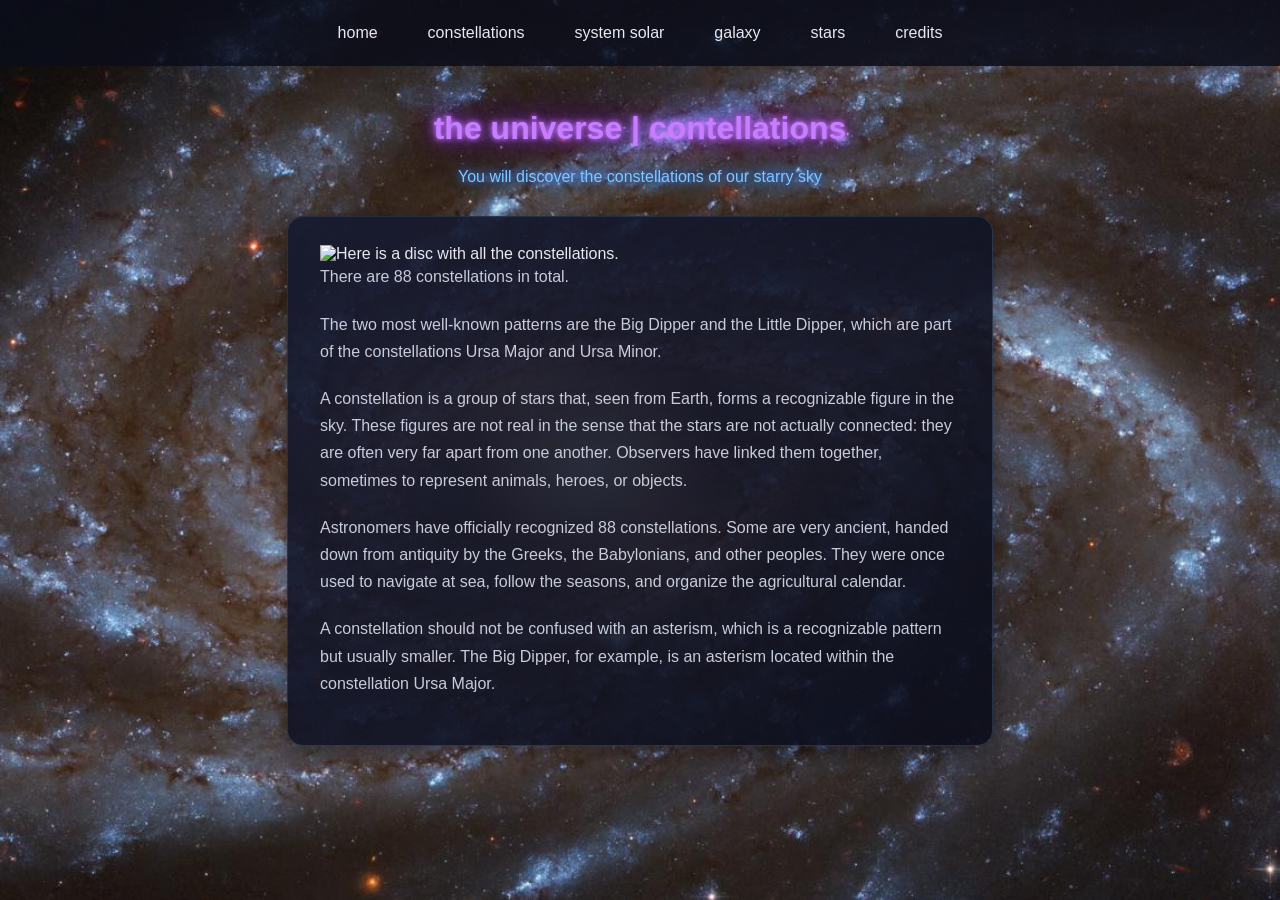
==== website/constellations.html @ adb15f99 "add constellations.html add the 1st info page on the website" ====
<!DOCTYPE html>
<html lang="en">

<head>

    <meta charset="UTF-8">
    <meta name="viewport" content="width=device-width, initial-scale=1.0">
    <title>the universe | contellations</title>

    <link rel="stylesheet" href="style.css">

</head>

<style>
.center {
    display: block;
    max-width: 100%;
    height: auto;
    margin: auto;
}
</style>

<body>

<nav class="navbar">
    
    <a href="index.html">
        home
    </a>

    <a href="constellations.html">
        constellations
    </a>

    <a href="system-solar.html">
        system solar
    </a>

    <a href="galaxy.html">
        galaxy
    </a>

    <a href="stars.html">
        stars
    </a>

    <a href="credits.html">
        credits
    </a>

</nav>

<header>

    <h1>the universe | contellations</h1>

    <p>
        You will discover the constellations of our starry sky
    </p>

</header>


<section>

    <div class="card">

        <img class="center" src="../images/constellations.webp" alt="Here is a disc with all the constellations.">

        <p>
            There are 88 constellations in total.

        <p>
            The two most well-known patterns are the Big Dipper and the Little Dipper, which are part of the constellations Ursa Major and Ursa Minor.
        </p>

        <p>
            A constellation is a group of stars that, seen from Earth, forms a recognizable figure in the sky. These figures are not real in the sense that the stars are not actually connected: they are often very far apart from one another. Observers have linked them together, sometimes to represent animals, heroes, or objects.
        </p>

        <p>
            Astronomers have officially recognized 88 constellations. Some are very ancient, handed down from antiquity by the Greeks, the Babylonians, and other peoples. They were once used to navigate at sea, follow the seasons, and organize the agricultural calendar.
        </p>

        <p>
            A constellation should not be confused with an asterism, which is a recognizable pattern but usually smaller. The Big Dipper, for example, is an asterism located within the constellation Ursa Major.
        </p>

    </div>

</section>
    
</body>
</html>
---- website/style.css ----
body {
    background-color: #0b0d1a;
    background-image: url(../images/background.jpeg);
    background-size: cover;                    
    background-position: center;               
    background-attachment: fixed;              
    color: #e8e8f0;
    font-family: Arial, sans-serif;
    margin: 0;
    padding: 20px;
    padding-top: 0;  
}

/* navbar */

.navbar {
    position: fixed;                   
    top: 0;                             
    left: 0;                            
    width: 100%;                        
    z-index: 1000;                      
    display: flex;
    justify-content: center;
    gap: 20px;
    flex-wrap: wrap;
    padding: 15px;
    background-color: rgba(11, 13, 26, 0.85);
    box-sizing: border-box;             
}

.navbar a {
    color: #e8e8f0;
    text-decoration: none;
    padding: 8px 14px;
    border-radius: 6px;
    border: 1px solid transparent;
    transition: all 0.3s ease;          
}

.navbar a:hover {
    color: #7ec8ff;
    border-color: #7ec8ff;
    box-shadow: 0 0 10px #3a86ff;
}

header h1 {
    color: #c77dff;                     
    text-align: center;
    text-decoration: none;
    text-shadow:
        0 0 5px #c77dff,                
        0 0 10px #9d4edd,               
        0 0 20px #7b2cbf,               
        0 0 40px #5a189a;               
    animation: pulse-violet 3s ease-in-out infinite;
    padding-top: 110px;  
    margin-top: 0;
}

@keyframes pulse-violet {
    0%, 100% {
        text-shadow: 0 0 5px #c77dff, 0 0 10px #9d4edd, 0 0 20px #7b2cbf;
    }
    50% {
        text-shadow: 0 0 10px #c77dff, 0 0 25px #9d4edd, 0 0 50px #7b2cbf;
    }
}

header p {
    color: #7ec8ff;                     /* bleu plus clair que le bleu pur, mieux lisible sur fond sombre */
    text-align: center;
    text-decoration: none;
    text-shadow: 0 0 8px #3a86ff, 0 0 16px #3a86ff;
    margin-top: 0;
}

.card {
    background: linear-gradient(145deg, rgba(22, 26, 48, 0.9), rgba(11, 13, 26, 0.9));
    border: 1px solid rgba(126, 200, 255, 0.15);
    border-radius: 16px;
    padding: 28px 32px;
    margin: 30px auto;
    max-width: 640px;
    box-shadow: 0 8px 24px rgba(0, 0, 0, 0.4);
    transition: transform 0.3s ease, box-shadow 0.3s ease, border-color 0.3s ease;

}

.card h2 {
    color: #7ec8ff;
    font-size: 1.5em;
    margin: 0 0 12px 0;
    font-weight: 600;
}

.card p {
    color: #c8cbd9;
    line-height: 1.7;
    margin: 0 0 20px 0;
}

.card:hover {
    transform: translateY(-4px);
    border-color: rgba(126, 200, 255, 0.4);
    box-shadow: 0 12px 30px rgba(58, 134, 255, 0.25);
}

.button {
    display: inline-block;
    padding: 10px 22px;
    border: 1px solid #7ec8ff;
    border-radius: 999px;
    background-color: transparent;
    color: #7ec8ff;
    text-decoration: none;
    font-size: 0.95em;
    letter-spacing: 0.5px;
    transition: all 0.3s ease;
}

.button:hover {
    background-color: #7ec8ff;
    color: #0b0d1a;
    box-shadow: 0 0 15px rgba(58, 134, 255, 0.6);
}

.button.violet {
    border-color: #c77dff;
    color: #c77dff;
}

.button.violet:hover {
    background-color: #c77dff;
    color: #0b0d1a;
    box-shadow: 0 0 15px rgba(199, 125, 255, 0.6);
}
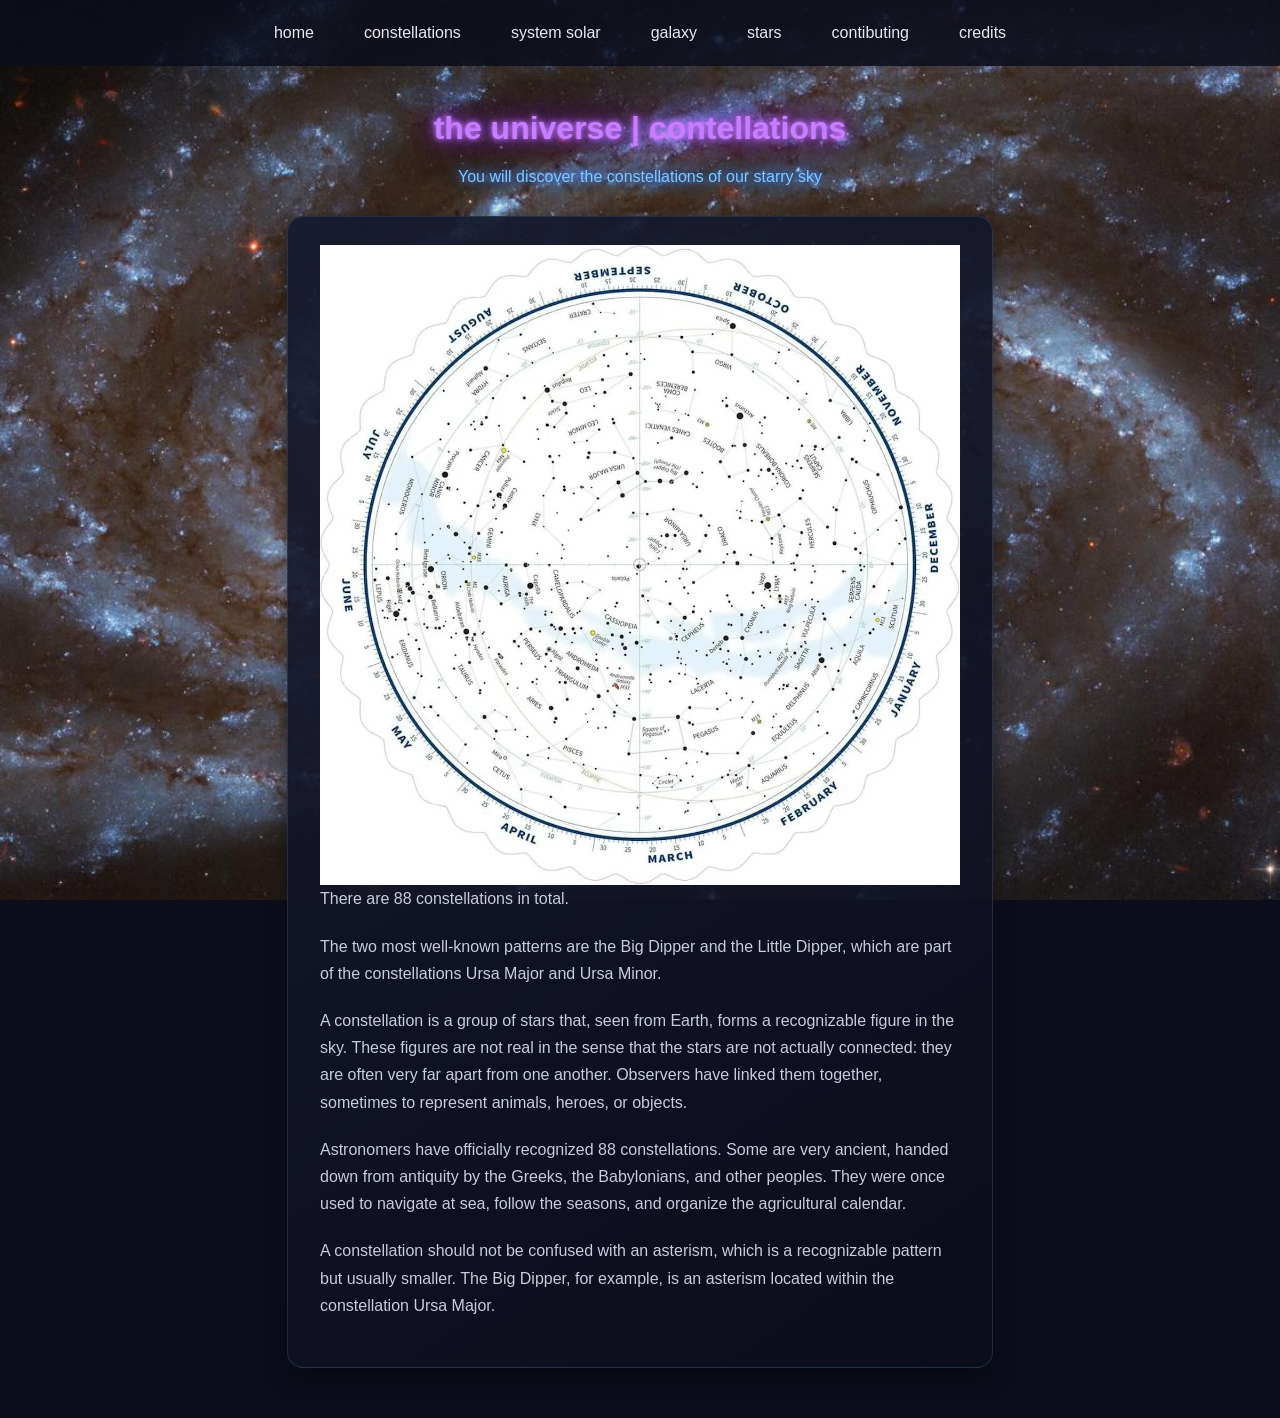
==== commit be52405c: "Add link to contributing page in constellations.html" ====
--- a/website/constellations.html
+++ b/website/constellations.html
@@ -42,6 +42,10 @@
 
     <a href="stars.html">
         stars
+    </a>
+
+    <a href="contributing.html">
+        contibuting
     </a>
 
     <a href="credits.html">
@@ -91,4 +95,4 @@
 </section>
     
 </body>
-</html>+</html>
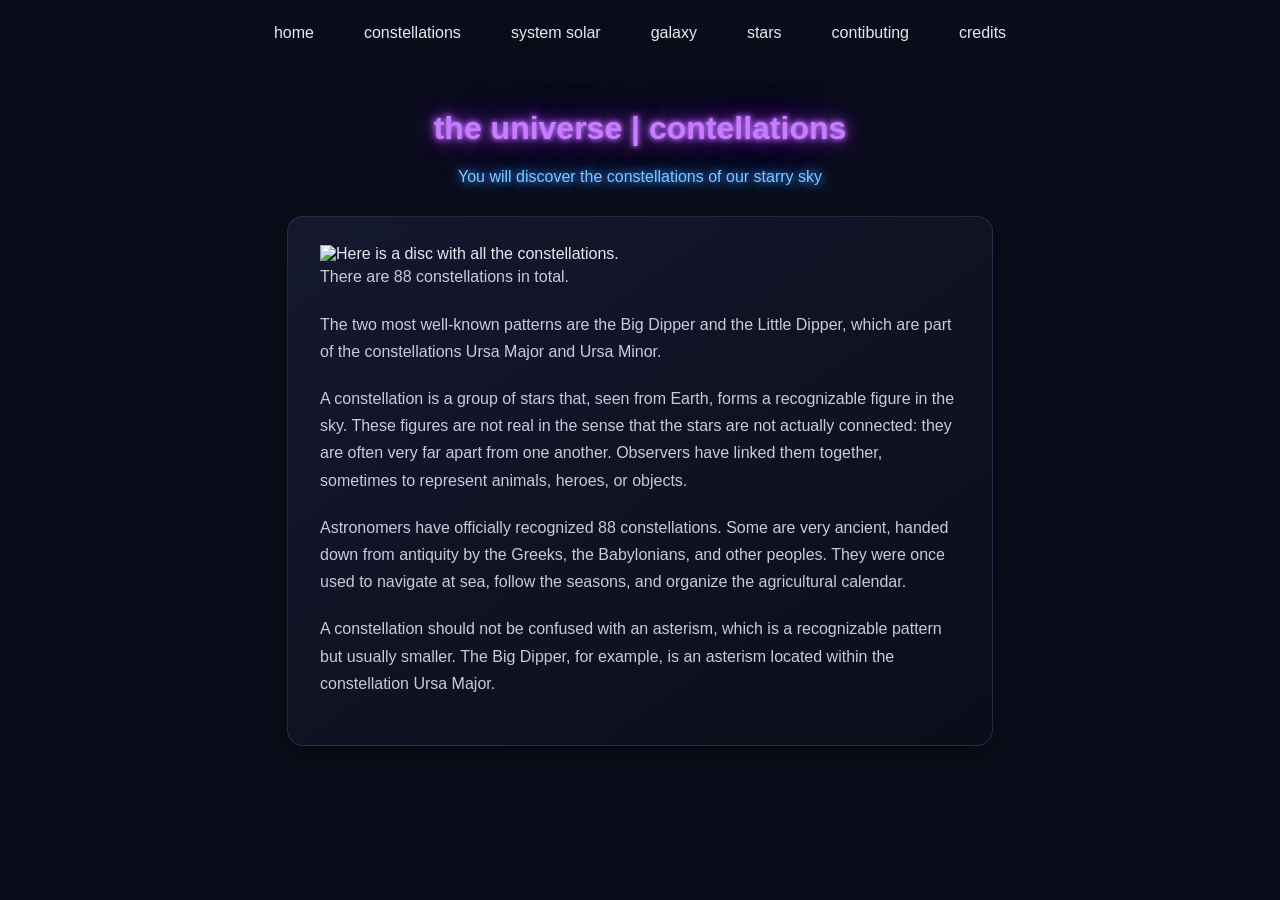
==== commit fb02d7c6: "Update image source path for constellations" ====
--- a/website/constellations.html
+++ b/website/constellations.html
@@ -69,7 +69,7 @@
 
     <div class="card">
 
-        <img class="center" src="../images/constellations.webp" alt="Here is a disc with all the constellations.">
+        <img class="center" src="universe/images/constellations.webp" alt="Here is a disc with all the constellations.">
 
         <p>
             There are 88 constellations in total.
--- a/website/style.css
+++ b/website/style.css
@@ -1,6 +1,6 @@
 body {
     background-color: #0b0d1a;
-    background-image: url(../images/background.jpeg);
+    background-image: url(/universe/images/background.jpeg);
     background-size: cover;                    
     background-position: center;               
     background-attachment: fixed;              
@@ -134,3 +134,43 @@
     color: #0b0d1a;
     box-shadow: 0 0 15px rgba(199, 125, 255, 0.6);
 }
+
+/* Credits page */
+
+.credits {
+    max-width: 1000px;
+    margin: 80px auto 40px;
+    padding: 30px;
+    background-color: rgba(11, 13, 26, 0.75);
+    border-radius: 15px;
+}
+
+.credits h1 {
+    font-size: 36px;
+    margin-bottom: 20px;
+    color: #ffffff;
+}
+
+.credits h2 {
+    font-size: 26px;
+    margin-top: 30px;
+    color: #c4b5fd;
+}
+
+.credits p {
+    line-height: 1.7;
+    color: #e8e8f0;
+}
+
+.credits a {
+    color: #a78bfa;
+    text-decoration: underline;
+}
+
+.credits a:hover {
+    color: #ffffff;
+}
+
+.credits section {
+    margin-bottom: 30px;
+}
